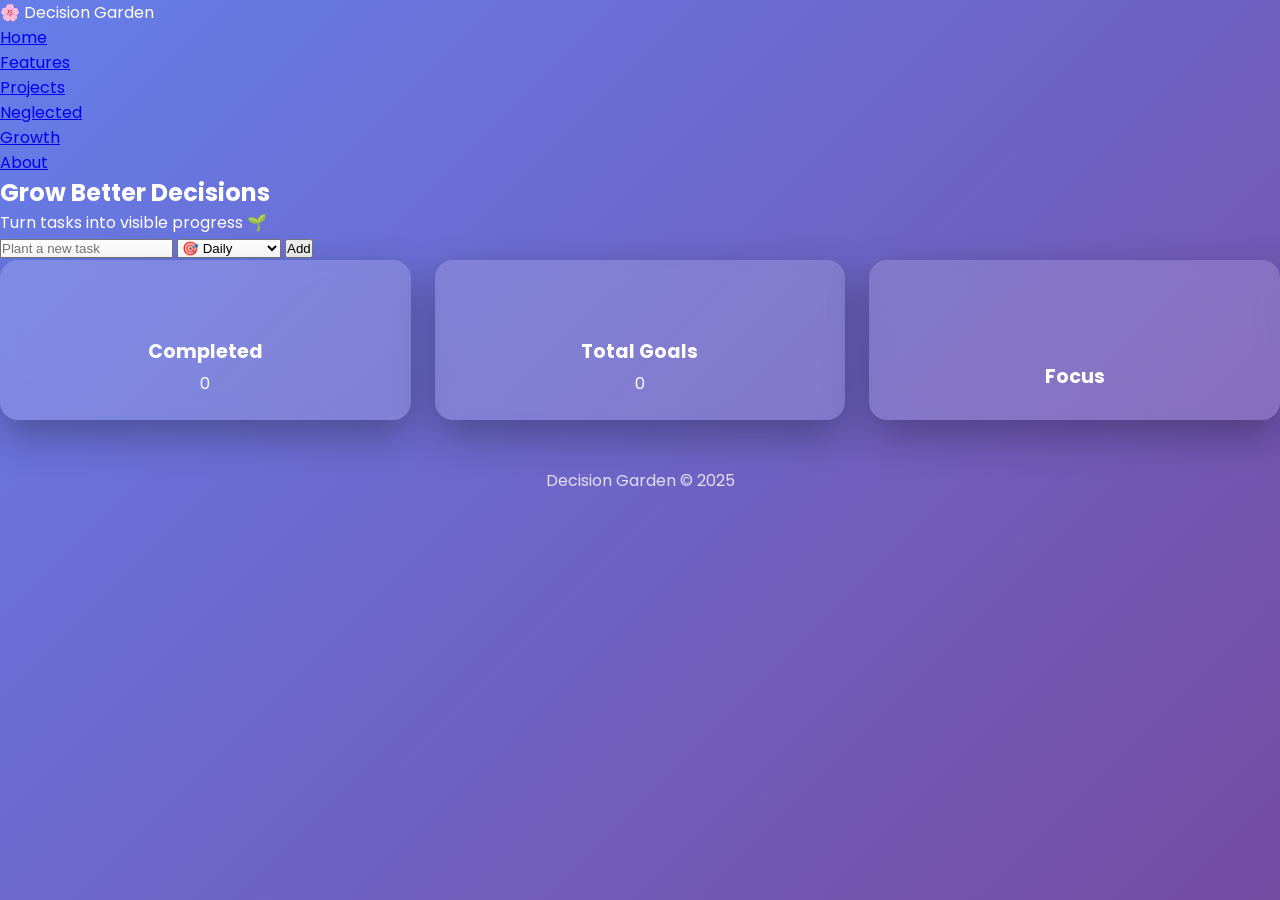
==== index.html @ 3ee12a9f "Update index.html" ====
<!DOCTYPE html>
<html lang="en">
<head>
<meta charset="UTF-8">
<meta name="viewport" content="width=device-width, initial-scale=1">
<title>Decision Garden | Home</title>
<link rel="stylesheet" href="style.css">
<link href="https://fonts.googleapis.com/css2?family=Poppins:wght@300;400;600;700;800&display=swap" rel="stylesheet">
</head>

<body class="home">
<div class="dashboard-wrapper">

<header class="dash-header">
  <div class="logo">🌸 Decision Garden</div>
  <nav class="dash-nav">
    <ul>
      <li><a class="active" href="index.html">Home</a></li>
      <li><a href="features.html">Features</a></li>
      <li><a href="projects.html">Projects</a></li>
      <li><a href="neglected.html">Neglected</a></li>
      <li><a href="growth.html">Growth</a></li>
      <li><a href="about.html">About</a></li>
    </ul>
  </nav>
</header>

<main class="dash-main">

<section class="hero-panel big-hero">
  <h1>Grow Better Decisions</h1>
  <p>Turn tasks into visible progress 🌱</p>
</section>

<section class="add-task-panel">
  <input id="taskInput" placeholder="Plant a new task">
  <select id="goalType">
    <option value="daily">🎯 Daily</option>
    <option value="long">🌳 Long-term</option>
  </select>
  <button id="addTask" class="btn">Add</button>
</section>

<section class="stats-cards grid">
  <div class="card stat-card">
    <h3>Completed</h3>
    <p id="completedCount">0</p>
  </div>
  <div class="card stat-card">
    <h3>Total Goals</h3>
    <p id="goalCount">0</p>
  </div>
  <div class="card stat-card">
    <h3>Focus</h3>
    <div class="progress-bar"><div id="focusBar"></div></div>
  </div>
</section>

<section id="taskGrid" class="task-grid"></section>

</main>

<footer class="dash-footer">Decision Garden © 2025</footer>

<div id="modal" class="modal">
  <div class="modal-box">
    <h2 id="modalTitle"></h2>
    <p id="modalGoal"></p>
    <p id="modalStage"></p>
    <button id="advanceBtn" class="btn">Grow</button>
    <button id="deleteBtn" class="btn danger">Delete</button>
    <button onclick="closeModal()" class="btn ghost">Close</button>
  </div>
</div>

<script src="script.js"></script>
</div>
</body>
</html>
---- style.css ----
*{margin:0;padding:0;box-sizing:border-box}

body{
font-family:Poppins,sans-serif;
background:linear-gradient(135deg,#667eea,#764ba2);
min-height:100vh;
color:white;
}

.app{
max-width:1200px;
margin:auto;
padding:2rem;
}

.header{
text-align:center;
margin-bottom:2rem;
}

.header h1{
font-size:3rem;
font-weight:800;
}

.header p{
opacity:.9;
}

.add-section{
display:flex;
gap:1rem;
margin-bottom:2rem;
flex-wrap:wrap;
}

.add-section input,
.add-section select{
flex:1;
padding:1rem;
border:none;
border-radius:12px;
font-size:1rem;
}

.add-section button{
padding:1rem 1.5rem;
border:none;
border-radius:12px;
background:#ffdd57;
font-weight:700;
cursor:pointer;
transition:.3s;
}

.add-section button:hover{
transform:scale(1.05);
}

.stats{
display:grid;
grid-template-columns:repeat(auto-fit,minmax(200px,1fr));
gap:1.5rem;
margin-bottom:2rem;
}

.stat-card{
background:rgba(255,255,255,.15);
backdrop-filter:blur(10px);
padding:1.5rem;
border-radius:16px;
text-align:center;
}

.progress{
height:10px;
background:rgba(255,255,255,.3);
border-radius:50px;
overflow:hidden;
}

#focusBar{
height:100%;
width:0%;
background:linear-gradient(to right,#00f2fe,#4facfe);
}

.grid{
display:grid;
grid-template-columns:repeat(auto-fit,minmax(250px,1fr));
gap:1.5rem;
}

.card{
border-radius:18px;
padding:1.5rem;
cursor:pointer;
transition:.3s;
min-height:160px;
display:flex;
flex-direction:column;
justify-content:flex-end;
background-size:cover;
background-position:center;
box-shadow:0 15px 40px rgba(0,0,0,.3);
}

.card:hover{
transform:translateY(-8px) scale(1.03);
}

.seed{border-left:6px solid #7dd3fc}
.sprout{border-left:6px solid #34d399}
.bloom{border-left:6px solid #facc15}
.wilt{border-left:6px solid #f87171;opacity:.7}

.card h3{
font-size:1.2rem;
margin-bottom:.3rem;
}

.modal{
position:fixed;
inset:0;
background:rgba(0,0,0,.7);
display:none;
align-items:center;
justify-content:center;
}

.modal-box{
background:white;
color:#333;
padding:2rem;
border-radius:16px;
width:90%;
max-width:400px;
text-align:center;
}

.modal-box button{
margin-top:1rem;
width:100%;
padding:.8rem;
border:none;
border-radius:10px;
cursor:pointer;
font-weight:600;
}

.danger{background:#ef4444;color:white}
.ghost{background:#e5e7eb}

footer{
text-align:center;
margin-top:3rem;
opacity:.8;
}
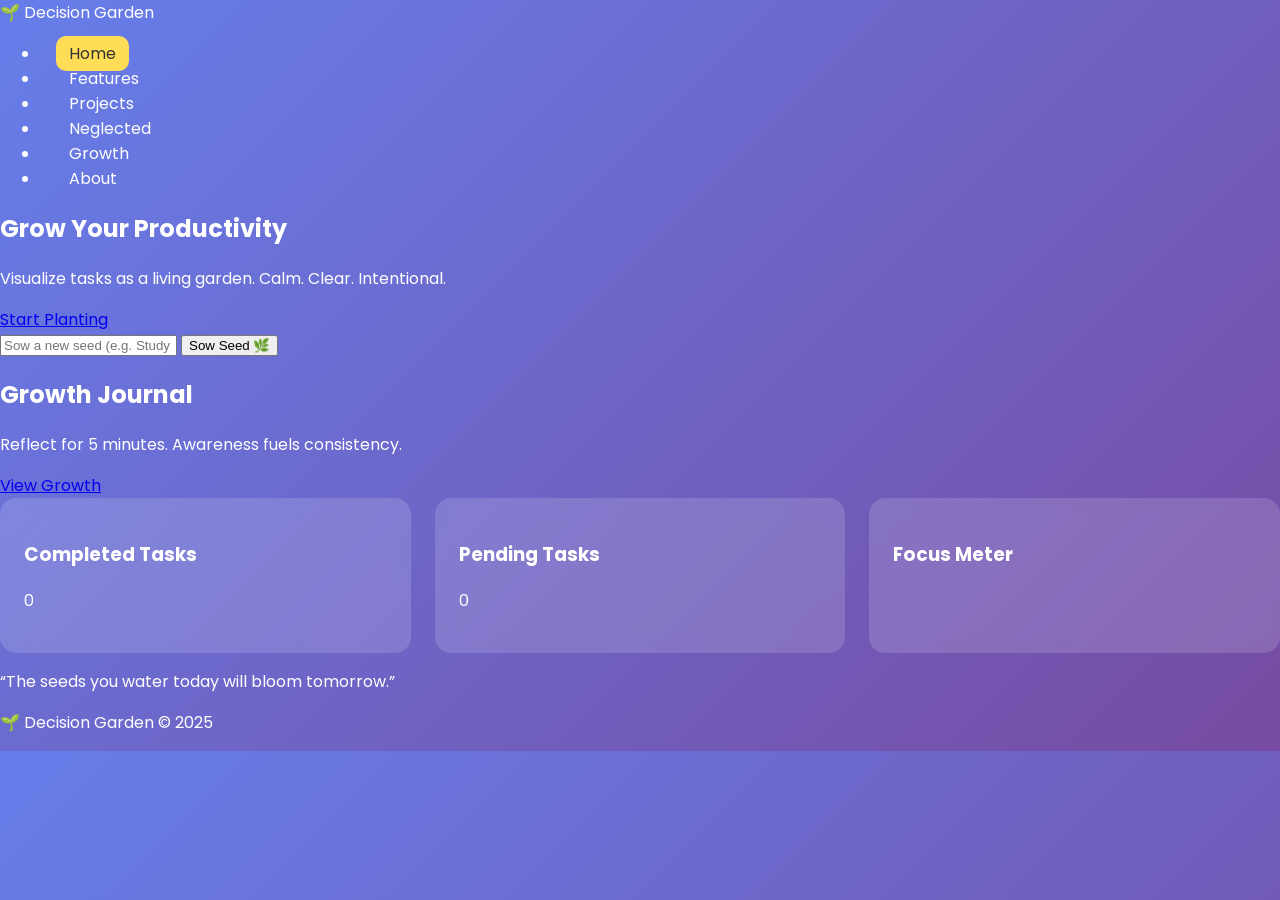
==== commit f146bfca: "Update index.html" ====
--- a/index.html
+++ b/index.html
@@ -1,79 +1,80 @@
 <!DOCTYPE html>
 <html lang="en">
 <head>
-<meta charset="UTF-8">
-<meta name="viewport" content="width=device-width, initial-scale=1">
-<title>Decision Garden | Home</title>
-<link rel="stylesheet" href="style.css">
-<link href="https://fonts.googleapis.com/css2?family=Poppins:wght@300;400;600;700;800&display=swap" rel="stylesheet">
+  <meta charset="UTF-8">
+  <meta name="viewport" content="width=device-width, initial-scale=1">
+  <title>Decision Garden | Home</title>
+  <link rel="stylesheet" href="style.css">
+  <link href="https://fonts.googleapis.com/css2?family=Poppins:wght@300;400;600;700;800&display=swap" rel="stylesheet">
 </head>
 
 <body class="home">
-<div class="dashboard-wrapper">
+  <div class="dashboard-wrapper">
 
-<header class="dash-header">
-  <div class="logo">🌸 Decision Garden</div>
-  <nav class="dash-nav">
-    <ul>
-      <li><a class="active" href="index.html">Home</a></li>
-      <li><a href="features.html">Features</a></li>
-      <li><a href="projects.html">Projects</a></li>
-      <li><a href="neglected.html">Neglected</a></li>
-      <li><a href="growth.html">Growth</a></li>
-      <li><a href="about.html">About</a></li>
-    </ul>
-  </nav>
-</header>
+    <header class="dash-header">
+      <div class="logo">🌱 Decision Garden</div>
+      <nav class="dash-nav">
+        <ul>
+          <li><a href="index.html" class="active">Home</a></li>
+          <li><a href="features.html">Features</a></li>
+          <li><a href="projects.html">Projects</a></li>
+          <li><a href="neglected.html">Neglected</a></li>
+          <li><a href="growth.html">Growth</a></li>
+          <li><a href="about.html">About</a></li>
+        </ul>
+      </nav>
+    </header>
 
-<main class="dash-main">
+    <main class="dash-main">
 
-<section class="hero-panel big-hero">
-  <h1>Grow Better Decisions</h1>
-  <p>Turn tasks into visible progress 🌱</p>
-</section>
+      <section class="hero-panel big-hero enhanced-hero fade-in">
+        <div class="hero-content">
+          <h1>Grow Your Productivity</h1>
+          <p>Visualize tasks as a living garden. Calm. Clear. Intentional.</p>
+          <a href="#add" class="btn">Start Planting</a>
+        </div>
+      </section>
 
-<section class="add-task-panel">
-  <input id="taskInput" placeholder="Plant a new task">
-  <select id="goalType">
-    <option value="daily">🎯 Daily</option>
-    <option value="long">🌳 Long-term</option>
-  </select>
-  <button id="addTask" class="btn">Add</button>
-</section>
+      <section id="add" class="add-task-panel slide-up">
+        <input type="text" id="taskInput" placeholder="Sow a new seed (e.g. Study CSS)">
+        <button id="addTask" class="btn">Sow Seed 🌿</button>
+      </section>
 
-<section class="stats-cards grid">
-  <div class="card stat-card">
-    <h3>Completed</h3>
-    <p id="completedCount">0</p>
+      <section class="task-list grid" id="taskList">
+      </section>
+
+      <section class="journal-card slide-up">
+        <div>
+          <h2>Growth Journal</h2>
+          <p>Reflect for 5 minutes. Awareness fuels consistency.</p>
+          <a href="growth.html" class="btn btn-small">View Growth</a>
+        </div>
+      </section>
+
+      <section class="stats-cards grid slide-up">
+        <div class="card stat-card">
+          <h3>Completed Tasks</h3>
+          <p id="completedCount">0</p>
+        </div>
+        <div class="card stat-card">
+          <h3>Pending Tasks</h3>
+          <p id="pendingCount">0</p>
+        </div>
+        <div class="card stat-card">
+          <h3>Focus Meter</h3>
+          <div class="progress-bar"><div id="focusBar"></div></div>
+        </div>
+      </section>
+
+    </main>
+
+    <footer class="dash-footer fade-in">
+      <p>“The seeds you water today will bloom tomorrow.”</p>
+      <p>🌱 Decision Garden © 2025</p>
+    </footer>
+
   </div>
-  <div class="card stat-card">
-    <h3>Total Goals</h3>
-    <p id="goalCount">0</p>
-  </div>
-  <div class="card stat-card">
-    <h3>Focus</h3>
-    <div class="progress-bar"><div id="focusBar"></div></div>
-  </div>
-</section>
 
-<section id="taskGrid" class="task-grid"></section>
-
-</main>
-
-<footer class="dash-footer">Decision Garden © 2025</footer>
-
-<div id="modal" class="modal">
-  <div class="modal-box">
-    <h2 id="modalTitle"></h2>
-    <p id="modalGoal"></p>
-    <p id="modalStage"></p>
-    <button id="advanceBtn" class="btn">Grow</button>
-    <button id="deleteBtn" class="btn danger">Delete</button>
-    <button onclick="closeModal()" class="btn ghost">Close</button>
-  </div>
-</div>
-
-<script src="script.js"></script>
-</div>
+  <script src="script.js"></script>
 </body>
 </html>
--- a/style.css
+++ b/style.css
@@ -1,122 +1,99 @@
-*{margin:0;padding:0;box-sizing:border-box}
-
 body{
+margin:0;
 font-family:Poppins,sans-serif;
 background:linear-gradient(135deg,#667eea,#764ba2);
-min-height:100vh;
-color:white;
+color:white
 }
 
-.app{
-max-width:1200px;
-margin:auto;
-padding:2rem;
+.wrapper{max-width:1200px;margin:auto;padding:2rem}
+
+.header{
+display:flex;
+justify-content:space-between;
+align-items:center
 }
 
-.header{
-text-align:center;
-margin-bottom:2rem;
+nav a{
+color:white;
+margin-left:1rem;
+text-decoration:none;
+padding:.4rem .8rem;
+border-radius:10px
 }
 
-.header h1{
-font-size:3rem;
-font-weight:800;
+nav a.active,nav a:hover{
+background:#ffdd57;
+color:#333
 }
 
-.header p{
-opacity:.9;
+.hero{
+min-height:60vh;
+display:flex;
+flex-direction:column;
+justify-content:center;
+align-items:center;
+text-align:center;
+background:
+linear-gradient(rgba(0,0,0,.4),rgba(0,0,0,.6)),
+url("https://images.unsplash.com/photo-1501004318641-b39e6451bec6");
+background-size:cover;
+border-radius:20px;
+margin-bottom:2rem
 }
 
-.add-section{
+.hero.small{min-height:35vh}
+
+.add-task{
 display:flex;
 gap:1rem;
-margin-bottom:2rem;
-flex-wrap:wrap;
+margin-bottom:2rem
 }
 
-.add-section input,
-.add-section select{
+.add-task input,.add-task select{
 flex:1;
 padding:1rem;
 border:none;
-border-radius:12px;
-font-size:1rem;
+border-radius:12px
 }
 
-.add-section button{
-padding:1rem 1.5rem;
+.add-task button{
+background:#ffdd57;
 border:none;
+padding:1rem;
 border-radius:12px;
-background:#ffdd57;
-font-weight:700;
-cursor:pointer;
-transition:.3s;
+font-weight:700
 }
 
-.add-section button:hover{
-transform:scale(1.05);
+.grid{
+display:grid;
+grid-template-columns:repeat(auto-fit,minmax(260px,1fr));
+gap:1.5rem
 }
 
-.stats{
-display:grid;
-grid-template-columns:repeat(auto-fit,minmax(200px,1fr));
-gap:1.5rem;
-margin-bottom:2rem;
+.card{
+background:rgba(255,255,255,.15);
+padding:1.5rem;
+border-radius:16px;
+backdrop-filter:blur(8px)
 }
 
-.stat-card{
+.stat{
 background:rgba(255,255,255,.15);
-backdrop-filter:blur(10px);
-padding:1.5rem;
-border-radius:16px;
-text-align:center;
+padding:1rem;
+border-radius:12px
 }
 
-.progress{
-height:10px;
-background:rgba(255,255,255,.3);
-border-radius:50px;
-overflow:hidden;
+.bar{
+height:8px;
+background:#ddd;
+border-radius:20px;
+overflow:hidden
 }
 
 #focusBar{
 height:100%;
 width:0%;
-background:linear-gradient(to right,#00f2fe,#4facfe);
-}
-
-.grid{
-display:grid;
-grid-template-columns:repeat(auto-fit,minmax(250px,1fr));
-gap:1.5rem;
-}
-
-.card{
-border-radius:18px;
-padding:1.5rem;
-cursor:pointer;
-transition:.3s;
-min-height:160px;
-display:flex;
-flex-direction:column;
-justify-content:flex-end;
-background-size:cover;
-background-position:center;
-box-shadow:0 15px 40px rgba(0,0,0,.3);
-}
-
-.card:hover{
-transform:translateY(-8px) scale(1.03);
-}
-
-.seed{border-left:6px solid #7dd3fc}
-.sprout{border-left:6px solid #34d399}
-.bloom{border-left:6px solid #facc15}
-.wilt{border-left:6px solid #f87171;opacity:.7}
-
-.card h3{
-font-size:1.2rem;
-margin-bottom:.3rem;
+background:#34d399
 }
 
 .modal{
@@ -125,7 +102,7 @@
 background:rgba(0,0,0,.7);
 display:none;
 align-items:center;
-justify-content:center;
+justify-content:center
 }
 
 .modal-box{
@@ -134,25 +111,7 @@
 padding:2rem;
 border-radius:16px;
 width:90%;
-max-width:400px;
-text-align:center;
-}
-
-.modal-box button{
-margin-top:1rem;
-width:100%;
-padding:.8rem;
-border:none;
-border-radius:10px;
-cursor:pointer;
-font-weight:600;
+max-width:400px
 }
 
 .danger{background:#ef4444;color:white}
-.ghost{background:#e5e7eb}
-
-footer{
-text-align:center;
-margin-top:3rem;
-opacity:.8;
-}
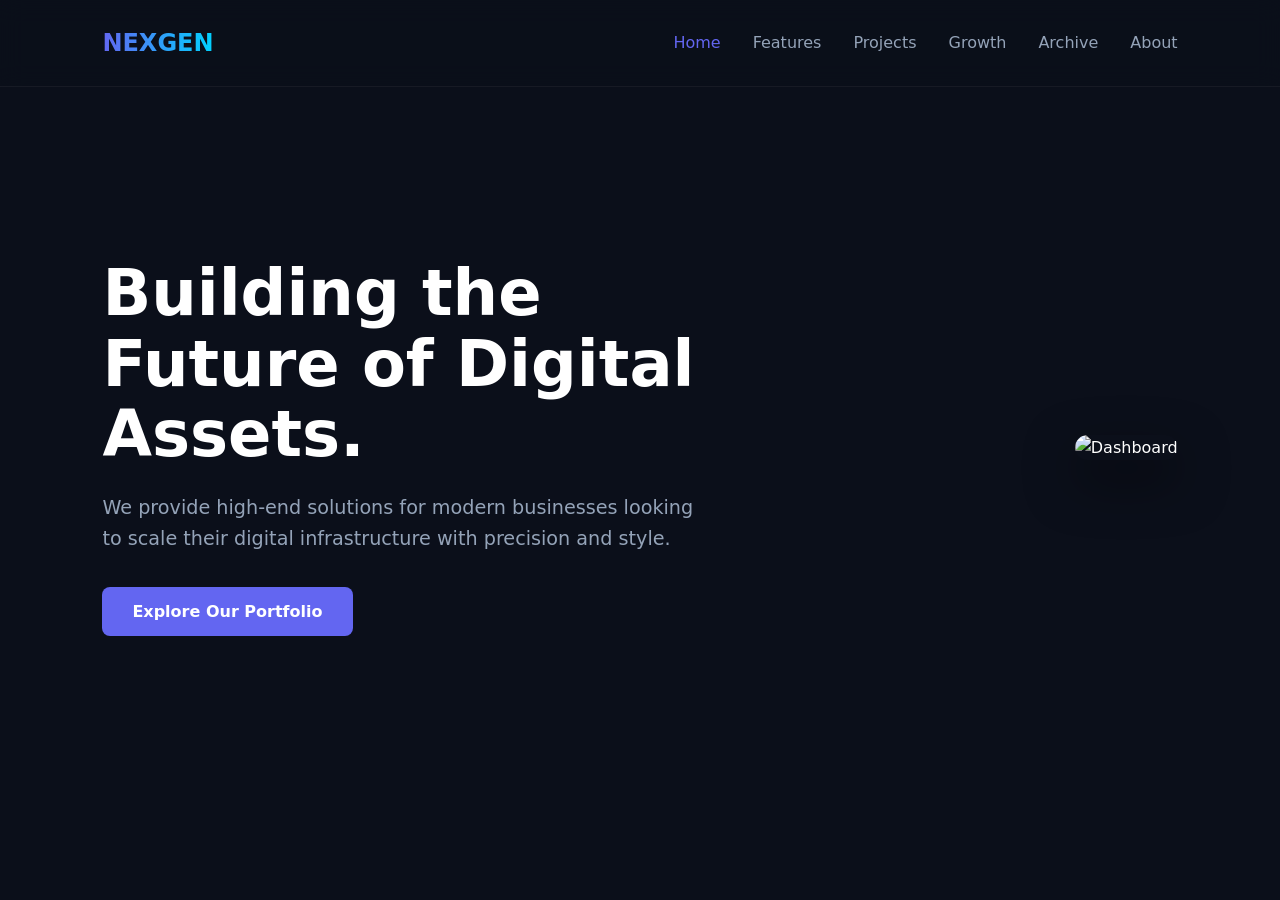
==== commit ba6c2f74: "Update index.html" ====
--- a/index.html
+++ b/index.html
@@ -1,80 +1,34 @@
 <!DOCTYPE html>
 <html lang="en">
 <head>
-  <meta charset="UTF-8">
-  <meta name="viewport" content="width=device-width, initial-scale=1">
-  <title>Decision Garden | Home</title>
-  <link rel="stylesheet" href="style.css">
-  <link href="https://fonts.googleapis.com/css2?family=Poppins:wght@300;400;600;700;800&display=swap" rel="stylesheet">
+    <meta charset="UTF-8">
+    <meta name="viewport" content="width=device-width, initial-scale=1.0">
+    <title>NexGen | Home</title>
+    <link rel="stylesheet" href="style.css">
 </head>
+<body>
+    <nav>
+        <div class="logo">NEXGEN</div>
+        <ul class="nav-links">
+            <li><a href="index.html" class="active">Home</a></li>
+            <li><a href="features.html">Features</a></li>
+            <li><a href="projects.html">Projects</a></li>
+            <li><a href="growth.html">Growth</a></li>
+            <li><a href="neglected.html">Archive</a></li>
+            <li><a href="about.html">About</a></li>
+        </ul>
+    </nav>
 
-<body class="home">
-  <div class="dashboard-wrapper">
-
-    <header class="dash-header">
-      <div class="logo">🌱 Decision Garden</div>
-      <nav class="dash-nav">
-        <ul>
-          <li><a href="index.html" class="active">Home</a></li>
-          <li><a href="features.html">Features</a></li>
-          <li><a href="projects.html">Projects</a></li>
-          <li><a href="neglected.html">Neglected</a></li>
-          <li><a href="growth.html">Growth</a></li>
-          <li><a href="about.html">About</a></li>
-        </ul>
-      </nav>
-    </header>
-
-    <main class="dash-main">
-
-      <section class="hero-panel big-hero enhanced-hero fade-in">
+    <section class="hero">
         <div class="hero-content">
-          <h1>Grow Your Productivity</h1>
-          <p>Visualize tasks as a living garden. Calm. Clear. Intentional.</p>
-          <a href="#add" class="btn">Start Planting</a>
+            <h1>Building the Future of Digital Assets.</h1>
+            <p>We provide high-end solutions for modern businesses looking to scale their digital infrastructure with precision and style.</p>
+            <a href="projects.html" class="btn">Explore Our Portfolio</a>
         </div>
-      </section>
-
-      <section id="add" class="add-task-panel slide-up">
-        <input type="text" id="taskInput" placeholder="Sow a new seed (e.g. Study CSS)">
-        <button id="addTask" class="btn">Sow Seed 🌿</button>
-      </section>
-
-      <section class="task-list grid" id="taskList">
-      </section>
-
-      <section class="journal-card slide-up">
-        <div>
-          <h2>Growth Journal</h2>
-          <p>Reflect for 5 minutes. Awareness fuels consistency.</p>
-          <a href="growth.html" class="btn btn-small">View Growth</a>
+        <div class="hero-image">
+            <img src="https://images.unsplash.com/photo-1460925895917-afdab827c52f?auto=format&fit=crop&w=800" alt="Dashboard">
         </div>
-      </section>
-
-      <section class="stats-cards grid slide-up">
-        <div class="card stat-card">
-          <h3>Completed Tasks</h3>
-          <p id="completedCount">0</p>
-        </div>
-        <div class="card stat-card">
-          <h3>Pending Tasks</h3>
-          <p id="pendingCount">0</p>
-        </div>
-        <div class="card stat-card">
-          <h3>Focus Meter</h3>
-          <div class="progress-bar"><div id="focusBar"></div></div>
-        </div>
-      </section>
-
-    </main>
-
-    <footer class="dash-footer fade-in">
-      <p>“The seeds you water today will bloom tomorrow.”</p>
-      <p>🌱 Decision Garden © 2025</p>
-    </footer>
-
-  </div>
-
-  <script src="script.js"></script>
+    </section>
+    <script src="script.js"></script>
 </body>
 </html>
--- a/style.css
+++ b/style.css
@@ -1,117 +1,146 @@
-body{
-margin:0;
-font-family:Poppins,sans-serif;
-background:linear-gradient(135deg,#667eea,#764ba2);
-color:white
+/* style.css */
+:root {
+    --primary: #6366f1;
+    --primary-hover: #4f46e5;
+    --bg: #0b0f1a;
+    --card-bg: #161b2c;
+    --text-main: #ffffff;
+    --text-muted: #94a3b8;
+    --accent: #00d2ff;
 }
 
-.wrapper{max-width:1200px;margin:auto;padding:2rem}
-
-.header{
-display:flex;
-justify-content:space-between;
-align-items:center
+* {
+    margin: 0;
+    padding: 0;
+    box-sizing: border-box;
 }
 
-nav a{
-color:white;
-margin-left:1rem;
-text-decoration:none;
-padding:.4rem .8rem;
-border-radius:10px
+body {
+    font-family: 'Inter', system-ui, sans-serif;
+    background-color: var(--bg);
+    color: var(--text-main);
+    line-height: 1.6;
+    overflow-x: hidden;
 }
 
-nav a.active,nav a:hover{
-background:#ffdd57;
-color:#333
+/* Navigation */
+nav {
+    display: flex;
+    justify-content: space-between;
+    align-items: center;
+    padding: 1.5rem 8%;
+    background: rgba(11, 15, 26, 0.8);
+    backdrop-filter: blur(12px);
+    position: sticky;
+    top: 0;
+    z-index: 1000;
+    border-bottom: 1px solid rgba(255,255,255,0.05);
 }
 
-.hero{
-min-height:60vh;
-display:flex;
-flex-direction:column;
-justify-content:center;
-align-items:center;
-text-align:center;
-background:
-linear-gradient(rgba(0,0,0,.4),rgba(0,0,0,.6)),
-url("https://images.unsplash.com/photo-1501004318641-b39e6451bec6");
-background-size:cover;
-border-radius:20px;
-margin-bottom:2rem
+.logo {
+    font-size: 1.5rem;
+    font-weight: 800;
+    background: linear-gradient(to right, var(--primary), var(--accent));
+    -webkit-background-clip: text;
+    -webkit-text-fill-color: transparent;
 }
 
-.hero.small{min-height:35vh}
-
-.add-task{
-display:flex;
-gap:1rem;
-margin-bottom:2rem
+.nav-links {
+    display: flex;
+    gap: 2rem;
+    list-style: none;
 }
 
-.add-task input,.add-task select{
-flex:1;
-padding:1rem;
-border:none;
-border-radius:12px
+.nav-links a {
+    color: var(--text-muted);
+    text-decoration: none;
+    font-weight: 500;
+    transition: 0.3s;
 }
 
-.add-task button{
-background:#ffdd57;
-border:none;
-padding:1rem;
-border-radius:12px;
-font-weight:700
+.nav-links a:hover, .nav-links a.active {
+    color: var(--primary);
 }
 
-.grid{
-display:grid;
-grid-template-columns:repeat(auto-fit,minmax(260px,1fr));
-gap:1.5rem
+/* Hero Section */
+.hero {
+    padding: 100px 8%;
+    display: flex;
+    align-items: center;
+    justify-content: space-between;
+    min-height: 80vh;
 }
 
-.card{
-background:rgba(255,255,255,.15);
-padding:1.5rem;
-border-radius:16px;
-backdrop-filter:blur(8px)
+.hero-content { max-width: 600px; }
+
+.hero-content h1 {
+    font-size: 4rem;
+    line-height: 1.1;
+    margin-bottom: 1.5rem;
 }
 
-.stat{
-background:rgba(255,255,255,.15);
-padding:1rem;
-border-radius:12px
+.hero-content p {
+    font-size: 1.2rem;
+    color: var(--text-muted);
+    margin-bottom: 2rem;
 }
 
-.bar{
-height:8px;
-background:#ddd;
-border-radius:20px;
-overflow:hidden
+.hero-image img {
+    width: 100%;
+    max-width: 500px;
+    border-radius: 20px;
+    box-shadow: 0 20px 50px rgba(0,0,0,0.5);
 }
 
-#focusBar{
-height:100%;
-width:0%;
-background:#34d399
+/* Common Components */
+.container { padding: 80px 8%; }
+
+.section-title {
+    text-align: center;
+    font-size: 2.5rem;
+    margin-bottom: 3rem;
 }
 
-.modal{
-position:fixed;
-inset:0;
-background:rgba(0,0,0,.7);
-display:none;
-align-items:center;
-justify-content:center
+.grid {
+    display: grid;
+    grid-template-columns: repeat(auto-fit, minmax(300px, 1fr));
+    gap: 2.5rem;
 }
 
-.modal-box{
-background:white;
-color:#333;
-padding:2rem;
-border-radius:16px;
-width:90%;
-max-width:400px
+.card {
+    background: var(--card-bg);
+    border-radius: 20px;
+    overflow: hidden;
+    border: 1px solid rgba(255,255,255,0.05);
+    transition: 0.4s ease;
 }
 
-.danger{background:#ef4444;color:white}
+.card:hover {
+    transform: translateY(-10px);
+    border-color: var(--primary);
+}
+
+.card-img {
+    width: 100%;
+    height: 200px;
+    object-fit: cover;
+}
+
+.card-body { padding: 1.5rem; }
+
+.btn {
+    padding: 12px 30px;
+    background: var(--primary);
+    color: white;
+    text-decoration: none;
+    border-radius: 8px;
+    font-weight: 600;
+    display: inline-block;
+}
+
+/* Responsive */
+@media (max-width: 900px) {
+    .hero { flex-direction: column; text-align: center; }
+    .hero-content h1 { font-size: 2.5rem; }
+    .nav-links { display: none; }
+}
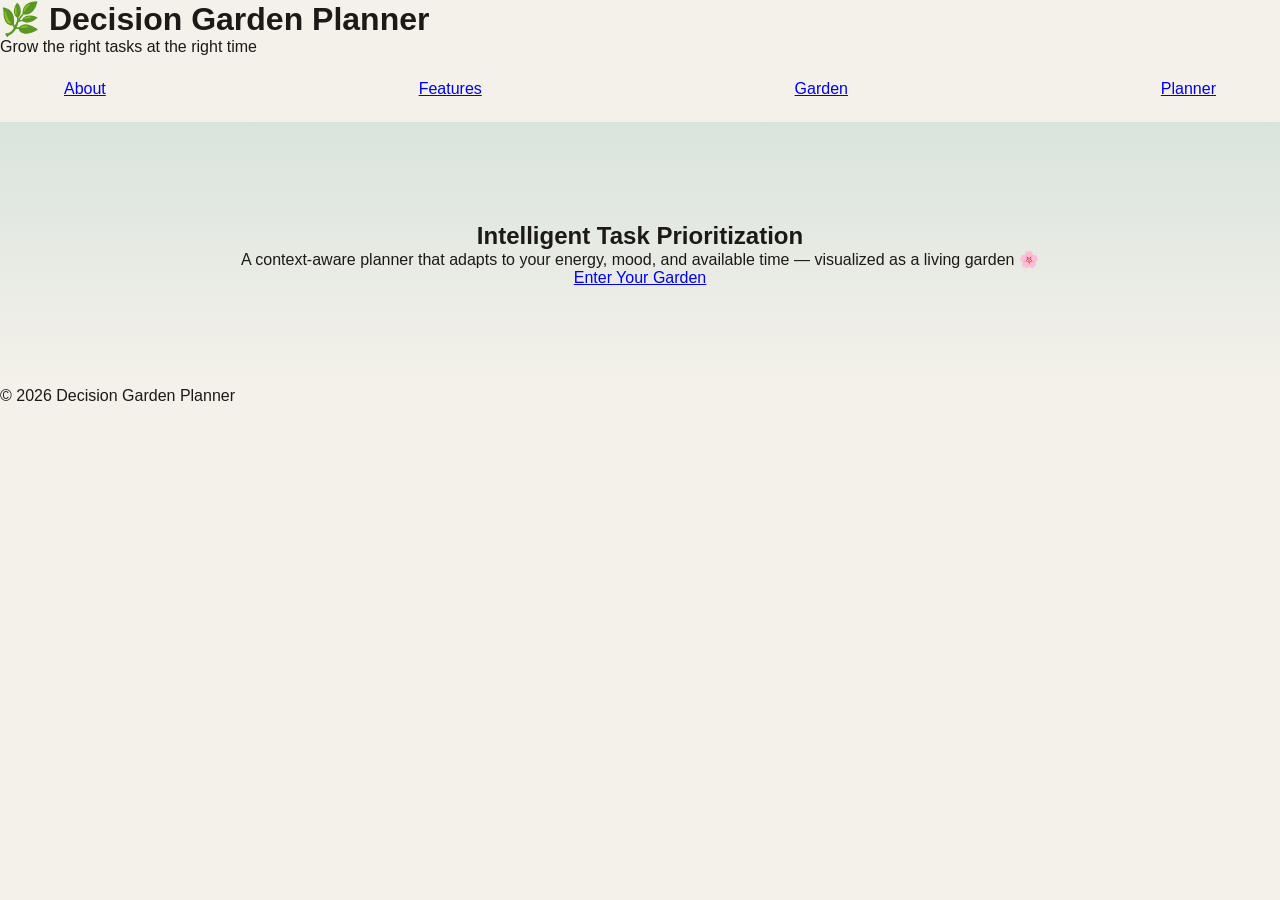
==== commit 7139a3ea: "Replace homepage with Decision Garden Planner layout" ====
--- a/index.html
+++ b/index.html
@@ -1,34 +1,33 @@
 <!DOCTYPE html>
 <html lang="en">
 <head>
-    <meta charset="UTF-8">
-    <meta name="viewport" content="width=device-width, initial-scale=1.0">
-    <title>NexGen | Home</title>
-    <link rel="stylesheet" href="style.css">
+  <meta charset="UTF-8">
+  <title>Decision Garden Planner</title>
+  <link rel="stylesheet" href="style.css">
 </head>
 <body>
+  <header>
+    <h1>🌿 Decision Garden Planner</h1>
+    <p>Grow the right tasks at the right time</p>
     <nav>
-        <div class="logo">NEXGEN</div>
-        <ul class="nav-links">
-            <li><a href="index.html" class="active">Home</a></li>
-            <li><a href="features.html">Features</a></li>
-            <li><a href="projects.html">Projects</a></li>
-            <li><a href="growth.html">Growth</a></li>
-            <li><a href="neglected.html">Archive</a></li>
-            <li><a href="about.html">About</a></li>
-        </ul>
+      <a href="about.html">About</a>
+      <a href="features.html">Features</a>
+      <a href="garden.html">Garden</a>
+      <a href="projects.html">Planner</a>
     </nav>
+  </header>
 
-    <section class="hero">
-        <div class="hero-content">
-            <h1>Building the Future of Digital Assets.</h1>
-            <p>We provide high-end solutions for modern businesses looking to scale their digital infrastructure with precision and style.</p>
-            <a href="projects.html" class="btn">Explore Our Portfolio</a>
-        </div>
-        <div class="hero-image">
-            <img src="https://images.unsplash.com/photo-1460925895917-afdab827c52f?auto=format&fit=crop&w=800" alt="Dashboard">
-        </div>
-    </section>
-    <script src="script.js"></script>
+  <section class="hero">
+    <h2>Intelligent Task Prioritization</h2>
+    <p>
+      A context-aware planner that adapts to your energy, mood,
+      and available time — visualized as a living garden 🌸
+    </p>
+    <a class="btn" href="garden.html">Enter Your Garden</a>
+  </section>
+
+  <footer>
+    <p>© 2026 Decision Garden Planner</p>
+  </footer>
 </body>
 </html>
--- a/style.css
+++ b/style.css
@@ -1,25 +1,18 @@
-/* style.css */
 :root {
-    --primary: #6366f1;
-    --primary-hover: #4f46e5;
-    --bg: #0b0f1a;
-    --card-bg: #161b2c;
-    --text-main: #ffffff;
-    --text-muted: #94a3b8;
-    --accent: #00d2ff;
+    --sage: #8ba888;
+    --forest: #2d4739;
+    --earth: #f4f1ea;
+    --bloom: #e5989b;
+    --neglect-gray: #a8a29e;
+    --text: #1c1917;
 }
 
-* {
-    margin: 0;
-    padding: 0;
-    box-sizing: border-box;
-}
+* { margin: 0; padding: 0; box-sizing: border-box; }
 
 body {
-    font-family: 'Inter', system-ui, sans-serif;
-    background-color: var(--bg);
-    color: var(--text-main);
-    line-height: 1.6;
+    background-color: var(--earth);
+    color: var(--text);
+    font-family: 'Quicksand', sans-serif; /* A soft, rounded font */
     overflow-x: hidden;
 }
 
@@ -28,119 +21,74 @@
     display: flex;
     justify-content: space-between;
     align-items: center;
-    padding: 1.5rem 8%;
-    background: rgba(11, 15, 26, 0.8);
-    backdrop-filter: blur(12px);
+    padding: 1.5rem 5%;
+    background: rgba(244, 241, 234, 0.8);
+    backdrop-filter: blur(10px);
     position: sticky;
     top: 0;
     z-index: 1000;
-    border-bottom: 1px solid rgba(255,255,255,0.05);
 }
 
-.logo {
-    font-size: 1.5rem;
-    font-weight: 800;
-    background: linear-gradient(to right, var(--primary), var(--accent));
-    -webkit-background-clip: text;
-    -webkit-text-fill-color: transparent;
-}
+.logo { font-size: 1.5rem; font-weight: 700; color: var(--forest); }
 
-.nav-links {
-    display: flex;
-    gap: 2rem;
-    list-style: none;
-}
+.nav-links { display: flex; list-style: none; gap: 2rem; }
 
-.nav-links a {
-    color: var(--text-muted);
-    text-decoration: none;
-    font-weight: 500;
-    transition: 0.3s;
-}
-
-.nav-links a:hover, .nav-links a.active {
-    color: var(--primary);
-}
+.nav-links a { text-decoration: none; color: var(--forest); font-weight: 500; }
 
 /* Hero Section */
 .hero {
-    padding: 100px 8%;
-    display: flex;
-    align-items: center;
-    justify-content: space-between;
-    min-height: 80vh;
+    text-align: center;
+    padding: 100px 10%;
+    background: linear-gradient(to bottom, #d9e4dd, var(--earth));
 }
 
-.hero-content { max-width: 600px; }
+.hero h1 { font-size: 3.5rem; color: var(--forest); margin-bottom: 1rem; }
 
-.hero-content h1 {
-    font-size: 4rem;
-    line-height: 1.1;
-    margin-bottom: 1.5rem;
+/* Garden Grid (Task Area) */
+.garden-plot {
+    display: grid;
+    grid-template-columns: repeat(auto-fill, minmax(150px, 1fr));
+    gap: 30px;
+    padding: 40px 0;
 }
 
-.hero-content p {
-    font-size: 1.2rem;
-    color: var(--text-muted);
-    margin-bottom: 2rem;
+/* Task Seeds/Plants */
+.seed-card {
+    background: white;
+    border-radius: 50% 50% 20% 20%;
+    padding: 20px;
+    text-align: center;
+    border: 2px solid var(--sage);
+    transition: 0.3s;
+    cursor: pointer;
 }
 
-.hero-image img {
-    width: 100%;
+.seed-card:hover { transform: scale(1.05); }
+
+.status-seed { border-bottom: 8px solid #d4a373; } /* Brown for earth */
+.status-growth { border-bottom: 8px solid var(--sage); }
+.status-bloom { border-bottom: 8px solid var(--bloom); }
+
+/* Forms */
+.input-group {
     max-width: 500px;
-    border-radius: 20px;
-    box-shadow: 0 20px 50px rgba(0,0,0,0.5);
+    margin: 20px auto;
+    display: flex;
+    gap: 10px;
 }
 
-/* Common Components */
-.container { padding: 80px 8%; }
-
-.section-title {
-    text-align: center;
-    font-size: 2.5rem;
-    margin-bottom: 3rem;
+input {
+    flex: 1;
+    padding: 12px;
+    border: 1px solid var(--sage);
+    border-radius: 25px;
 }
 
-.grid {
-    display: grid;
-    grid-template-columns: repeat(auto-fit, minmax(300px, 1fr));
-    gap: 2.5rem;
+.btn-plant {
+    padding: 12px 25px;
+    background: var(--forest);
+    color: white;
+    border: none;
+    border-radius: 25px;
+    cursor: pointer;
 }
-
-.card {
-    background: var(--card-bg);
-    border-radius: 20px;
-    overflow: hidden;
-    border: 1px solid rgba(255,255,255,0.05);
-    transition: 0.4s ease;
-}
-
-.card:hover {
-    transform: translateY(-10px);
-    border-color: var(--primary);
-}
-
-.card-img {
-    width: 100%;
-    height: 200px;
-    object-fit: cover;
-}
-
-.card-body { padding: 1.5rem; }
-
-.btn {
-    padding: 12px 30px;
-    background: var(--primary);
-    color: white;
-    text-decoration: none;
-    border-radius: 8px;
-    font-weight: 600;
-    display: inline-block;
-}
-
-/* Responsive */
-@media (max-width: 900px) {
-    .hero { flex-direction: column; text-align: center; }
-    .hero-content h1 { font-size: 2.5rem; }
-    .nav-links { display: none; }
-}
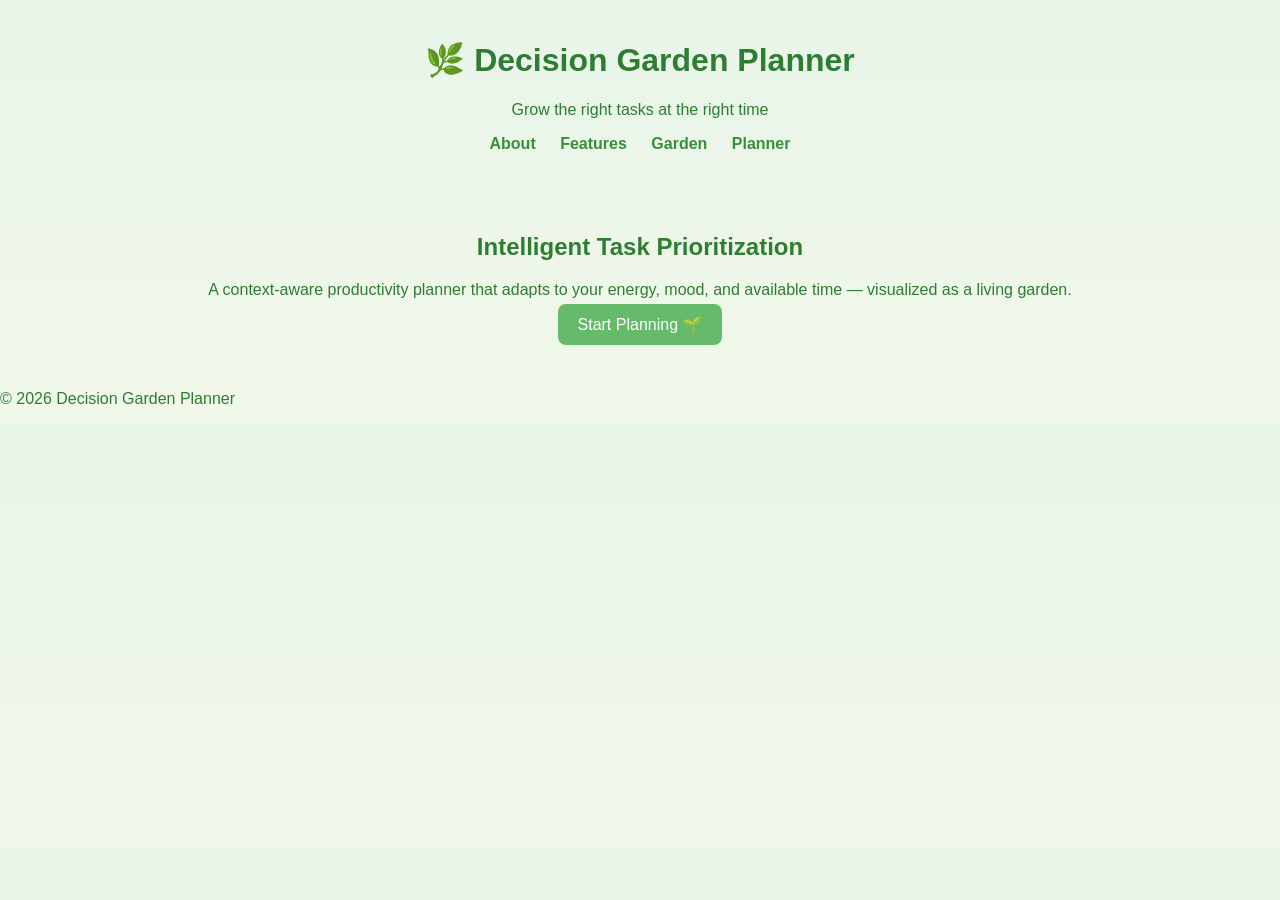
==== commit 76d3774a: "Update index.html" ====
--- a/index.html
+++ b/index.html
@@ -6,28 +6,28 @@
   <link rel="stylesheet" href="style.css">
 </head>
 <body>
-  <header>
-    <h1>🌿 Decision Garden Planner</h1>
-    <p>Grow the right tasks at the right time</p>
-    <nav>
-      <a href="about.html">About</a>
-      <a href="features.html">Features</a>
-      <a href="garden.html">Garden</a>
-      <a href="projects.html">Planner</a>
-    </nav>
-  </header>
+<header>
+  <h1>🌿 Decision Garden Planner</h1>
+  <p>Grow the right tasks at the right time</p>
+  <nav>
+    <a href="about.html">About</a>
+    <a href="features.html">Features</a>
+    <a href="garden.html">Garden</a>
+    <a href="projects.html">Planner</a>
+  </nav>
+</header>
 
-  <section class="hero">
-    <h2>Intelligent Task Prioritization</h2>
-    <p>
-      A context-aware planner that adapts to your energy, mood,
-      and available time — visualized as a living garden 🌸
-    </p>
-    <a class="btn" href="garden.html">Enter Your Garden</a>
-  </section>
+<section class="hero">
+  <h2>Intelligent Task Prioritization</h2>
+  <p>
+    A context-aware productivity planner that adapts to your
+    energy, mood, and available time — visualized as a living garden.
+  </p>
+  <a class="btn" href="projects.html">Start Planning 🌱</a>
+</section>
 
-  <footer>
-    <p>© 2026 Decision Garden Planner</p>
-  </footer>
+<footer>
+  <p>© 2026 Decision Garden Planner</p>
+</footer>
 </body>
 </html>
--- a/style.css
+++ b/style.css
@@ -1,94 +1,65 @@
-:root {
-    --sage: #8ba888;
-    --forest: #2d4739;
-    --earth: #f4f1ea;
-    --bloom: #e5989b;
-    --neglect-gray: #a8a29e;
-    --text: #1c1917;
+body {
+  font-family: 'Segoe UI', sans-serif;
+  margin: 0;
+  background: linear-gradient(#e8f5e9, #f1f8e9);
+  color: #2e7d32;
 }
 
-* { margin: 0; padding: 0; box-sizing: border-box; }
-
-body {
-    background-color: var(--earth);
-    color: var(--text);
-    font-family: 'Quicksand', sans-serif; /* A soft, rounded font */
-    overflow-x: hidden;
+header {
+  text-align: center;
+  padding: 20px;
 }
 
-/* Navigation */
-nav {
-    display: flex;
-    justify-content: space-between;
-    align-items: center;
-    padding: 1.5rem 5%;
-    background: rgba(244, 241, 234, 0.8);
-    backdrop-filter: blur(10px);
-    position: sticky;
-    top: 0;
-    z-index: 1000;
+nav a {
+  margin: 0 10px;
+  text-decoration: none;
+  color: #388e3c;
+  font-weight: bold;
 }
 
-.logo { font-size: 1.5rem; font-weight: 700; color: var(--forest); }
-
-.nav-links { display: flex; list-style: none; gap: 2rem; }
-
-.nav-links a { text-decoration: none; color: var(--forest); font-weight: 500; }
-
-/* Hero Section */
 .hero {
-    text-align: center;
-    padding: 100px 10%;
-    background: linear-gradient(to bottom, #d9e4dd, var(--earth));
+  text-align: center;
+  padding: 40px;
 }
 
-.hero h1 { font-size: 3.5rem; color: var(--forest); margin-bottom: 1rem; }
-
-/* Garden Grid (Task Area) */
-.garden-plot {
-    display: grid;
-    grid-template-columns: repeat(auto-fill, minmax(150px, 1fr));
-    gap: 30px;
-    padding: 40px 0;
+.btn {
+  background: #66bb6a;
+  padding: 12px 20px;
+  color: white;
+  border-radius: 8px;
+  text-decoration: none;
 }
 
-/* Task Seeds/Plants */
-.seed-card {
-    background: white;
-    border-radius: 50% 50% 20% 20%;
-    padding: 20px;
-    text-align: center;
-    border: 2px solid var(--sage);
-    transition: 0.3s;
-    cursor: pointer;
+.card {
+  background: white;
+  margin: 20px auto;
+  padding: 20px;
+  width: 90%;
+  max-width: 500px;
+  border-radius: 12px;
+  box-shadow: 0 5px 15px rgba(0,0,0,0.1);
 }
 
-.seed-card:hover { transform: scale(1.05); }
-
-.status-seed { border-bottom: 8px solid #d4a373; } /* Brown for earth */
-.status-growth { border-bottom: 8px solid var(--sage); }
-.status-bloom { border-bottom: 8px solid var(--bloom); }
-
-/* Forms */
-.input-group {
-    max-width: 500px;
-    margin: 20px auto;
-    display: flex;
-    gap: 10px;
+.grid {
+  display: grid;
+  grid-template-columns: repeat(auto-fit, minmax(200px, 1fr));
+  gap: 20px;
+  padding: 20px;
 }
 
-input {
-    flex: 1;
-    padding: 12px;
-    border: 1px solid var(--sage);
-    border-radius: 25px;
+.garden {
+  display: flex;
+  justify-content: center;
+  gap: 20px;
+  padding: 40px;
 }
 
-.btn-plant {
-    padding: 12px 25px;
-    background: var(--forest);
-    color: white;
-    border: none;
-    border-radius: 25px;
-    cursor: pointer;
+.plant {
+  font-size: 1.2em;
+  padding: 15px;
+  border-radius: 10px;
 }
+
+.bloom { background: #c8e6c9; }
+.grow { background: #fff9c4; }
+.wilt { background: #ef9a9a; }
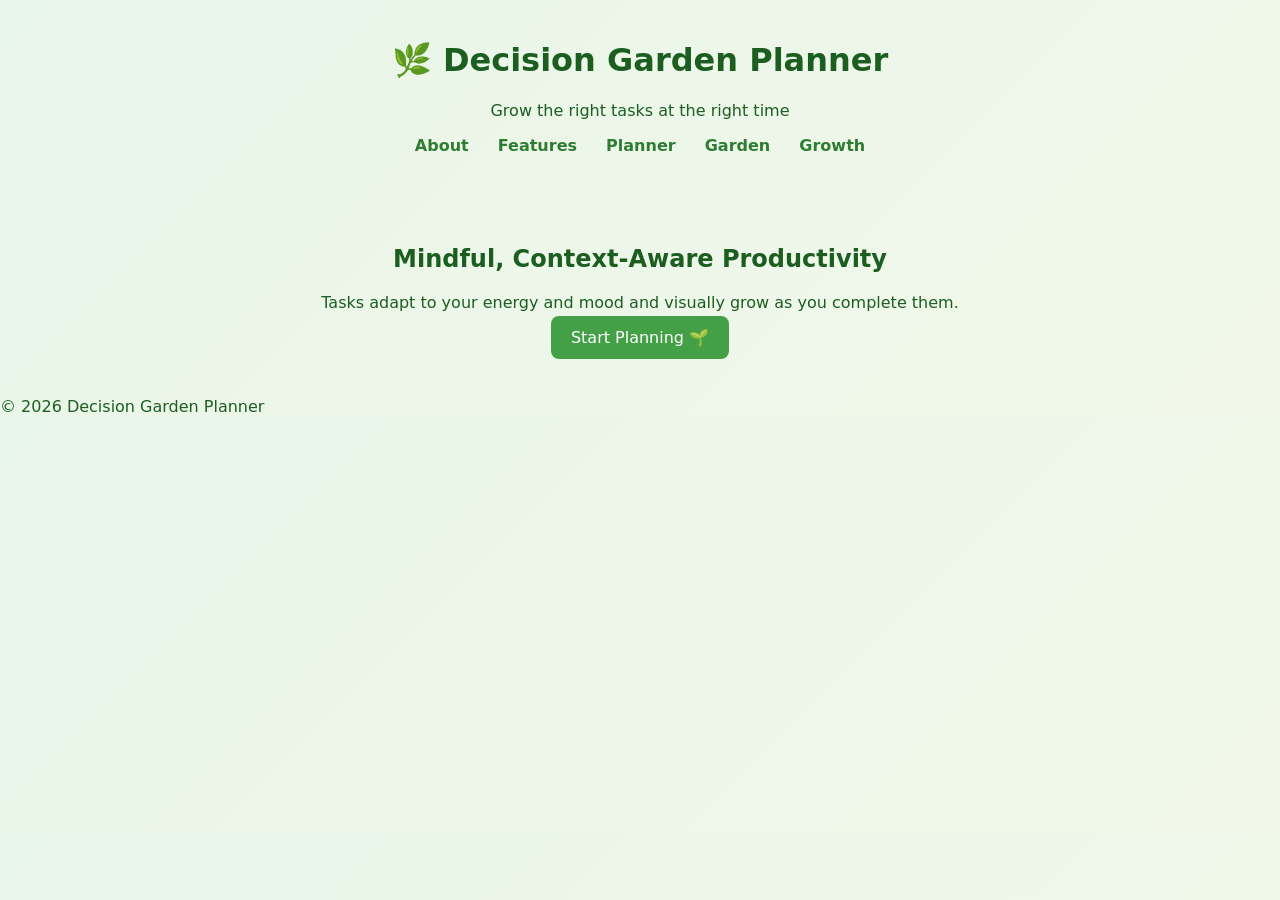
==== commit cd3dcc25: "Update index.html" ====
--- a/index.html
+++ b/index.html
@@ -6,28 +6,28 @@
   <link rel="stylesheet" href="style.css">
 </head>
 <body>
+
 <header>
   <h1>🌿 Decision Garden Planner</h1>
   <p>Grow the right tasks at the right time</p>
   <nav>
     <a href="about.html">About</a>
     <a href="features.html">Features</a>
+    <a href="projects.html">Planner</a>
     <a href="garden.html">Garden</a>
-    <a href="projects.html">Planner</a>
+    <a href="growth.html">Growth</a>
   </nav>
 </header>
 
 <section class="hero">
-  <h2>Intelligent Task Prioritization</h2>
+  <h2>Mindful, Context-Aware Productivity</h2>
   <p>
-    A context-aware productivity planner that adapts to your
-    energy, mood, and available time — visualized as a living garden.
+    Tasks adapt to your energy and mood and visually grow as you complete them.
   </p>
   <a class="btn" href="projects.html">Start Planning 🌱</a>
 </section>
 
-<footer>
-  <p>© 2026 Decision Garden Planner</p>
-</footer>
+<footer>© 2026 Decision Garden Planner</footer>
+
 </body>
 </html>
--- a/style.css
+++ b/style.css
@@ -1,8 +1,8 @@
 body {
-  font-family: 'Segoe UI', sans-serif;
+  font-family: Inter, system-ui, sans-serif;
   margin: 0;
-  background: linear-gradient(#e8f5e9, #f1f8e9);
-  color: #2e7d32;
+  background: linear-gradient(135deg, #e8f5e9, #f1f8e9);
+  color: #1b5e20;
 }
 
 header {
@@ -11,21 +11,21 @@
 }
 
 nav a {
-  margin: 0 10px;
+  margin: 0 12px;
+  font-weight: 600;
   text-decoration: none;
-  color: #388e3c;
-  font-weight: bold;
+  color: #2e7d32;
 }
 
 .hero {
   text-align: center;
-  padding: 40px;
+  padding: 50px 20px;
 }
 
 .btn {
-  background: #66bb6a;
+  background: #43a047;
+  color: white;
   padding: 12px 20px;
-  color: white;
   border-radius: 8px;
   text-decoration: none;
 }
@@ -34,32 +34,32 @@
   background: white;
   margin: 20px auto;
   padding: 20px;
-  width: 90%;
   max-width: 500px;
-  border-radius: 12px;
-  box-shadow: 0 5px 15px rgba(0,0,0,0.1);
+  border-radius: 14px;
+  box-shadow: 0 10px 25px rgba(0,0,0,0.1);
 }
 
 .grid {
   display: grid;
-  grid-template-columns: repeat(auto-fit, minmax(200px, 1fr));
+  grid-template-columns: repeat(auto-fit, minmax(220px, 1fr));
   gap: 20px;
   padding: 20px;
 }
 
 .garden {
   display: flex;
+  flex-wrap: wrap;
   justify-content: center;
-  gap: 20px;
-  padding: 40px;
+  gap: 15px;
+  padding: 30px;
 }
 
 .plant {
-  font-size: 1.2em;
   padding: 15px;
-  border-radius: 10px;
+  border-radius: 12px;
+  font-weight: 600;
 }
 
 .bloom { background: #c8e6c9; }
 .grow { background: #fff9c4; }
-.wilt { background: #ef9a9a; }
+.wilt { background: #ffcdd2; }
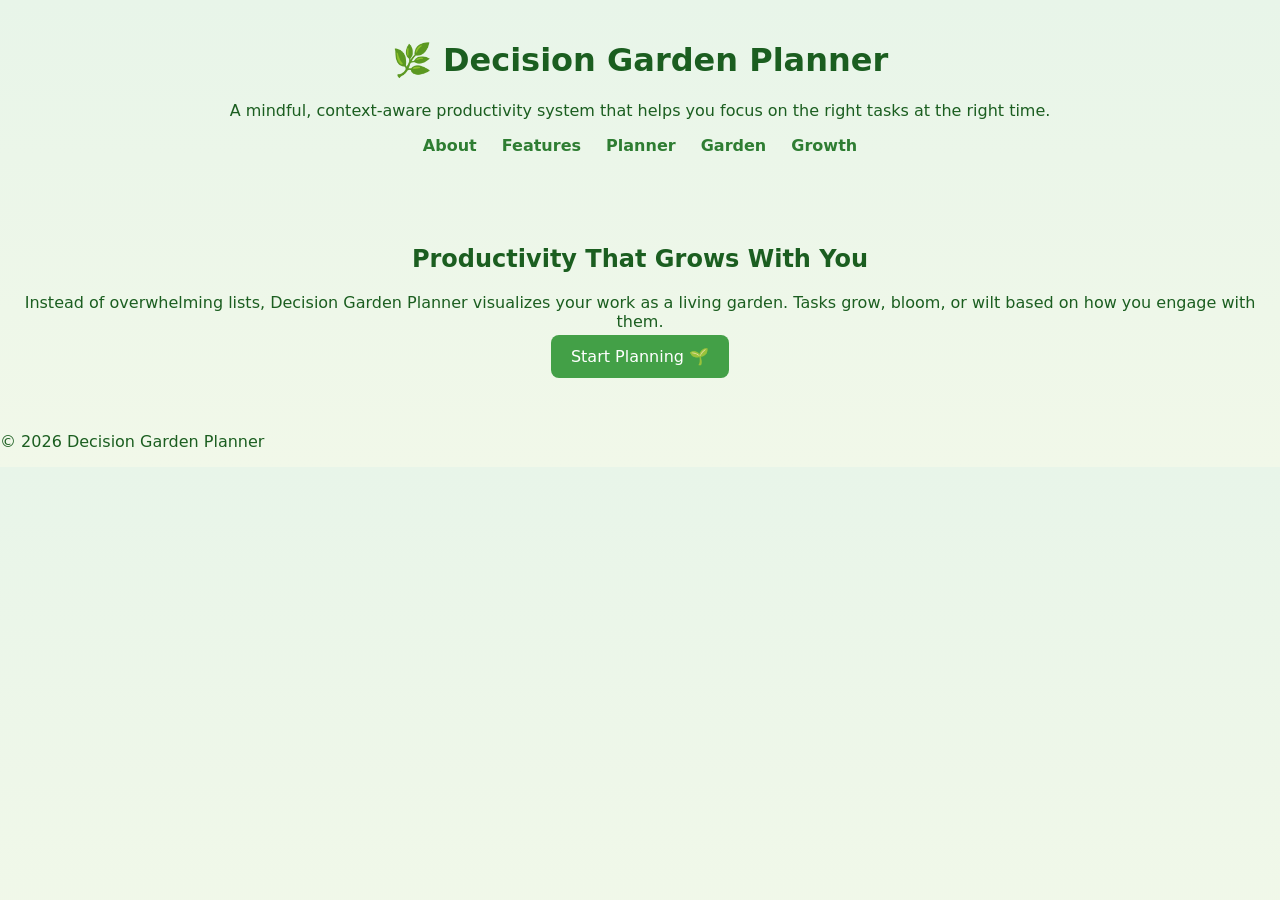
==== commit d23ff408: "Update index.html" ====
--- a/index.html
+++ b/index.html
@@ -2,6 +2,7 @@
 <html lang="en">
 <head>
   <meta charset="UTF-8">
+  <meta name="viewport" content="width=device-width, initial-scale=1">
   <title>Decision Garden Planner</title>
   <link rel="stylesheet" href="style.css">
 </head>
@@ -9,8 +10,11 @@
 
 <header>
   <h1>🌿 Decision Garden Planner</h1>
-  <p>Grow the right tasks at the right time</p>
-  <nav>
+  <p class="subtitle">
+    A mindful, context-aware productivity system that helps you focus
+    on the right tasks at the right time.
+  </p>
+  <nav aria-label="Main navigation">
     <a href="about.html">About</a>
     <a href="features.html">Features</a>
     <a href="projects.html">Planner</a>
@@ -19,15 +23,20 @@
   </nav>
 </header>
 
+<main>
 <section class="hero">
-  <h2>Mindful, Context-Aware Productivity</h2>
+  <h2>Productivity That Grows With You</h2>
   <p>
-    Tasks adapt to your energy and mood and visually grow as you complete them.
+    Instead of overwhelming lists, Decision Garden Planner visualizes your work
+    as a living garden. Tasks grow, bloom, or wilt based on how you engage with them.
   </p>
   <a class="btn" href="projects.html">Start Planning 🌱</a>
 </section>
+</main>
 
-<footer>© 2026 Decision Garden Planner</footer>
+<footer>
+  <p>© 2026 Decision Garden Planner</p>
+</footer>
 
 </body>
 </html>
--- a/style.css
+++ b/style.css
@@ -1,7 +1,7 @@
 body {
-  font-family: Inter, system-ui, sans-serif;
   margin: 0;
-  background: linear-gradient(135deg, #e8f5e9, #f1f8e9);
+  font-family: system-ui, sans-serif;
+  background: linear-gradient(#e8f5e9, #f1f8e9);
   color: #1b5e20;
 }
 
@@ -11,10 +11,10 @@
 }
 
 nav a {
-  margin: 0 12px;
-  font-weight: 600;
+  margin: 0 10px;
+  font-weight: bold;
+  color: #2e7d32;
   text-decoration: none;
-  color: #2e7d32;
 }
 
 .hero {
@@ -32,16 +32,16 @@
 
 .card {
   background: white;
+  padding: 20px;
   margin: 20px auto;
-  padding: 20px;
   max-width: 500px;
   border-radius: 14px;
-  box-shadow: 0 10px 25px rgba(0,0,0,0.1);
+  box-shadow: 0 10px 20px rgba(0,0,0,0.1);
 }
 
 .grid {
   display: grid;
-  grid-template-columns: repeat(auto-fit, minmax(220px, 1fr));
+  grid-template-columns: repeat(auto-fit, minmax(220px,1fr));
   gap: 20px;
   padding: 20px;
 }
@@ -49,17 +49,39 @@
 .garden {
   display: flex;
   flex-wrap: wrap;
-  justify-content: center;
   gap: 15px;
   padding: 30px;
+  justify-content: center;
 }
 
 .plant {
-  padding: 15px;
-  border-radius: 12px;
-  font-weight: 600;
+  padding: 12px;
+  border-radius: 10px;
+  font-weight: bold;
 }
 
 .bloom { background: #c8e6c9; }
 .grow { background: #fff9c4; }
 .wilt { background: #ffcdd2; }
+
+.draggable-list li {
+  padding: 10px;
+  margin: 6px 0;
+  background: #e8f5e9;
+  border-radius: 8px;
+  cursor: grab;
+}
+
+.chart {
+  height: 150px;
+  background: #e0f2f1;
+  border-radius: 10px;
+  overflow: hidden;
+}
+
+#bar {
+  height: 100%;
+  width: 0%;
+  background: #43a047;
+  transition: width 0.6s;
+}
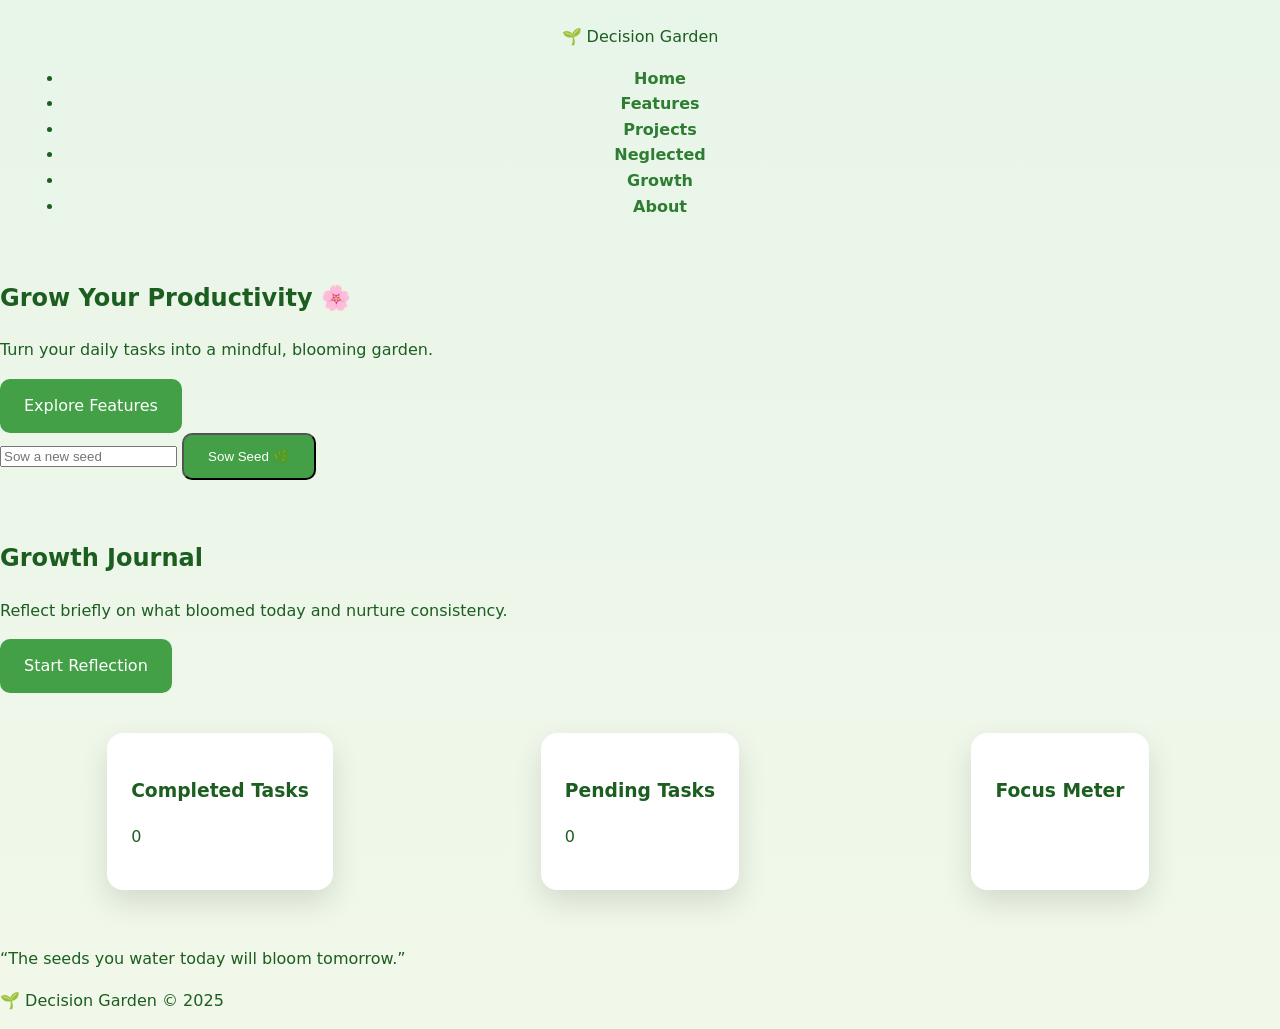
==== commit 96f7fa65: "Update index.html" ====
--- a/index.html
+++ b/index.html
@@ -3,40 +3,75 @@
 <head>
   <meta charset="UTF-8">
   <meta name="viewport" content="width=device-width, initial-scale=1">
-  <title>Decision Garden Planner</title>
+  <title>Decision Garden | Home</title>
   <link rel="stylesheet" href="style.css">
+  <link href="https://fonts.googleapis.com/css2?family=Poppins:wght@300;400;600;700;800&display=swap" rel="stylesheet">
 </head>
-<body>
+<body class="home">
+  <div class="dashboard-wrapper">
 
-<header>
-  <h1>🌿 Decision Garden Planner</h1>
-  <p class="subtitle">
-    A mindful, context-aware productivity system that helps you focus
-    on the right tasks at the right time.
-  </p>
-  <nav aria-label="Main navigation">
-    <a href="about.html">About</a>
-    <a href="features.html">Features</a>
-    <a href="projects.html">Planner</a>
-    <a href="garden.html">Garden</a>
-    <a href="growth.html">Growth</a>
-  </nav>
-</header>
+    <header class="dash-header">
+      <div class="logo">🌱 Decision Garden</div>
+      <nav class="dash-nav">
+        <ul>
+          <li><a href="index.html" class="active">Home</a></li>
+          <li><a href="features.html">Features</a></li>
+          <li><a href="projects.html">Projects</a></li>
+          <li><a href="neglected.html">Neglected</a></li>
+          <li><a href="growth.html">Growth</a></li>
+          <li><a href="about.html">About</a></li>
+        </ul>
+      </nav>
+    </header>
 
-<main>
-<section class="hero">
-  <h2>Productivity That Grows With You</h2>
-  <p>
-    Instead of overwhelming lists, Decision Garden Planner visualizes your work
-    as a living garden. Tasks grow, bloom, or wilt based on how you engage with them.
-  </p>
-  <a class="btn" href="projects.html">Start Planning 🌱</a>
-</section>
-</main>
+    <main class="dash-main">
 
-<footer>
-  <p>© 2026 Decision Garden Planner</p>
-</footer>
+      <section class="hero-panel big-hero fade-in">
+        <div class="hero-content">
+          <h1>Grow Your Productivity 🌸</h1>
+          <p>Turn your daily tasks into a mindful, blooming garden.</p>
+          <a href="features.html" class="btn">Explore Features</a>
+        </div>
+      </section>
 
+      <section class="add-task-panel slide-up">
+        <input type="text" id="taskInput" placeholder="Sow a new seed">
+        <button id="addTask" class="btn">Sow Seed 🌿</button>
+      </section>
+
+      <section class="task-list grid" id="taskList" role="list"></section>
+
+      <section class="journal-card slide-up">
+        <div>
+          <h2>Growth Journal</h2>
+          <p>Reflect briefly on what bloomed today and nurture consistency.</p>
+          <a href="#" class="btn btn-small">Start Reflection</a>
+        </div>
+      </section>
+
+      <section class="stats-cards grid slide-up">
+        <div class="card stat-card">
+          <h3>Completed Tasks</h3>
+          <p id="completedCount">0</p>
+        </div>
+        <div class="card stat-card">
+          <h3>Pending Tasks</h3>
+          <p id="pendingCount">0</p>
+        </div>
+        <div class="card stat-card">
+          <h3>Focus Meter</h3>
+          <div class="progress-bar"><div id="focusBar"></div></div>
+        </div>
+      </section>
+
+    </main>
+
+    <footer class="dash-footer fade-in">
+      <p>“The seeds you water today will bloom tomorrow.”</p>
+      <p>🌱 Decision Garden © 2025</p>
+    </footer>
+  </div>
+
+  <script src="script.js"></script>
 </body>
 </html>
--- a/style.css
+++ b/style.css
@@ -1,47 +1,62 @@
+* {
+  box-sizing: border-box;
+}
+
 body {
   margin: 0;
   font-family: system-ui, sans-serif;
   background: linear-gradient(#e8f5e9, #f1f8e9);
   color: #1b5e20;
+  line-height: 1.6;
 }
 
 header {
   text-align: center;
-  padding: 20px;
+  padding: 24px;
+}
+
+.subtitle {
+  max-width: 600px;
+  margin: auto;
 }
 
 nav a {
   margin: 0 10px;
-  font-weight: bold;
+  font-weight: 600;
   color: #2e7d32;
   text-decoration: none;
 }
 
+nav a:focus {
+  outline: 3px solid #66bb6a;
+}
+
 .hero {
   text-align: center;
-  padding: 50px 20px;
+  padding: 60px 20px;
 }
 
 .btn {
+  display: inline-block;
   background: #43a047;
   color: white;
-  padding: 12px 20px;
-  border-radius: 8px;
+  padding: 14px 24px;
+  border-radius: 10px;
   text-decoration: none;
 }
 
 .card {
   background: white;
-  padding: 20px;
+  padding: 24px;
   margin: 20px auto;
-  max-width: 500px;
-  border-radius: 14px;
-  box-shadow: 0 10px 20px rgba(0,0,0,0.1);
+  max-width: 520px;
+  border-radius: 16px;
+  box-shadow: 0 12px 30px rgba(0,0,0,0.12);
 }
 
 .grid {
   display: grid;
-  grid-template-columns: repeat(auto-fit, minmax(220px,1fr));
+  grid-template-columns: repeat(auto-fit, minmax(260px, 1fr));
   gap: 20px;
   padding: 20px;
 }
@@ -49,33 +64,43 @@
 .garden {
   display: flex;
   flex-wrap: wrap;
-  gap: 15px;
+  gap: 16px;
   padding: 30px;
   justify-content: center;
 }
 
 .plant {
-  padding: 12px;
-  border-radius: 10px;
-  font-weight: bold;
+  padding: 14px;
+  border-radius: 12px;
+  font-weight: 600;
+  animation: pop 0.4s ease;
 }
 
 .bloom { background: #c8e6c9; }
 .grow { background: #fff9c4; }
-.wilt { background: #ffcdd2; }
+
+@keyframes pop {
+  from { transform: scale(0.9); opacity: 0; }
+  to { transform: scale(1); opacity: 1; }
+}
 
 .draggable-list li {
-  padding: 10px;
-  margin: 6px 0;
+  padding: 12px;
+  margin: 8px 0;
   background: #e8f5e9;
-  border-radius: 8px;
+  border-radius: 10px;
   cursor: grab;
+  transition: transform 0.2s, opacity 0.2s;
+}
+
+.draggable-list li:active {
+  opacity: 0.6;
 }
 
 .chart {
-  height: 150px;
+  height: 160px;
   background: #e0f2f1;
-  border-radius: 10px;
+  border-radius: 12px;
   overflow: hidden;
 }
 
@@ -83,5 +108,12 @@
   height: 100%;
   width: 0%;
   background: #43a047;
-  transition: width 0.6s;
+  transition: width 0.6s ease;
 }
+
+@media (prefers-reduced-motion: reduce) {
+  * {
+    animation: none !important;
+    transition: none !important;
+  }
+}
